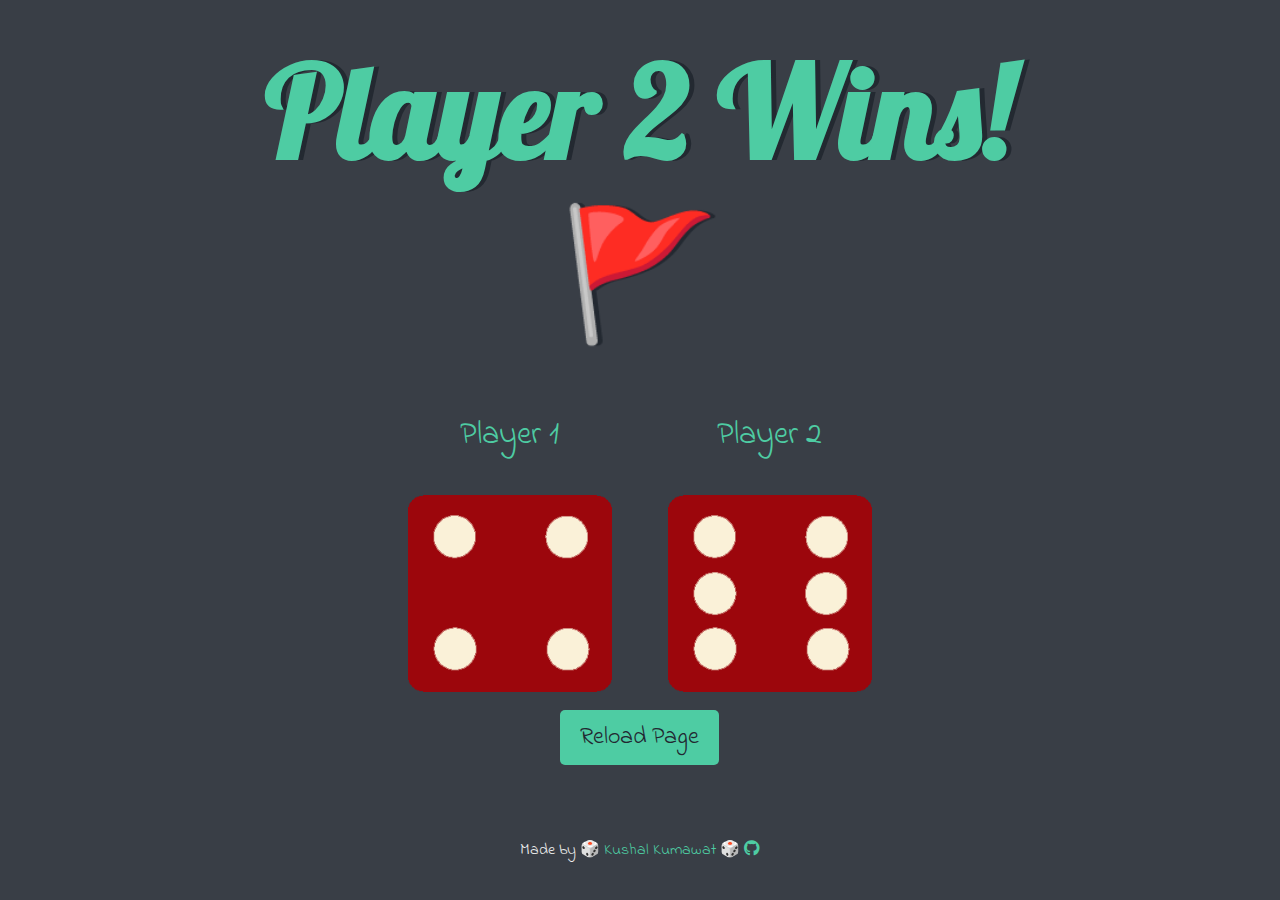
==== index.html @ e8b5230a "bug fixed" ====
<!DOCTYPE html>
<html lang="en" dir="ltr">
  <head>
    <meta charset="utf-8">
    <title>Dicee</title>
    <link rel="stylesheet" href="styles.css">
    <link href="https://fonts.googleapis.com/css?family=Indie+Flower|Lobster" rel="stylesheet">
    <link rel="stylesheet" href="https://cdnjs.cloudflare.com/ajax/libs/font-awesome/6.0.0-beta3/css/all.min.css">
    <meta name="viewport" content="width=device-width, initial-scale=1.0">

  </head>
  <body>

    <div class="container">
      <h1>Refresh Me</h1>

      <div class="dice">
        <p>Player 1</p>
        <img class="img1" src="images/dice6.png">
      </div>

      <div class="dice">
        <p>Player 2</p>
        <img class="img2" src="images/dice6.png">
      </div>

      <br><button onclick="reloadPage()">Reload Page</button>

    </div>

    <script src="index.js" charset="utf-8"></script>

      </body>

      <footer>
         Made by 🎲 <a href="www.linkedin.com/in/kushal-kumawat">Kushal Kumawat</a>  🎲
         <a href="https://github.com/kushalcreations"><i class="fab fa-github"></i></a>
      </footer>
    </html>
---- styles.css ----
.container {
  width: 70%;
  margin: auto;
  text-align: center;
}

.dice {
  text-align: center;
  display: inline-block;

}

body {
  background-color: #393E46;
  overflow-y: hidden;
}

h1 {
  margin: 30px;
  font-family: 'Lobster', cursive;
  text-shadow: 5px 0 #232931;
  font-size: 8rem;
  color: #4ECCA3;
}

p {
  font-size: 2rem;
  color: #4ECCA3;
  font-family: 'Indie Flower', cursive;
}

img {
  width: 80%;
}

footer {
  margin-top: 5%;
  color: #EEEEEE;
  text-align: center;
  font-family: 'Indie Flower', cursive;

}

a {
  color: #4ECCA3;
  text-decoration: none;
}

a:hover {
  color: #F4A261;
}

button {
  background-color: #4ECCA3;
  color: #222831;
  font-size: 1.5rem;
  padding: 10px 20px;
  border: none;
  border-radius: 5px;
  cursor: pointer;
  margin: 10px;
  font-family: 'Indie Flower', cursive;
}

button:hover {
  background-color: #F4A261;
}

/* Media Queries */

@media screen and (max-width: 768px) {
  .container {
    width: 80%;
  }

  h1 {
    font-size: 5rem;
  }

  p {
    font-size: 1.5rem;
  }

  img {
    width: 80%;
  }
}

@media screen and (max-width: 480px) {
  h1 {
    font-size: 4rem;
  }

  p {
    font-size: 1.2rem;
  }
}
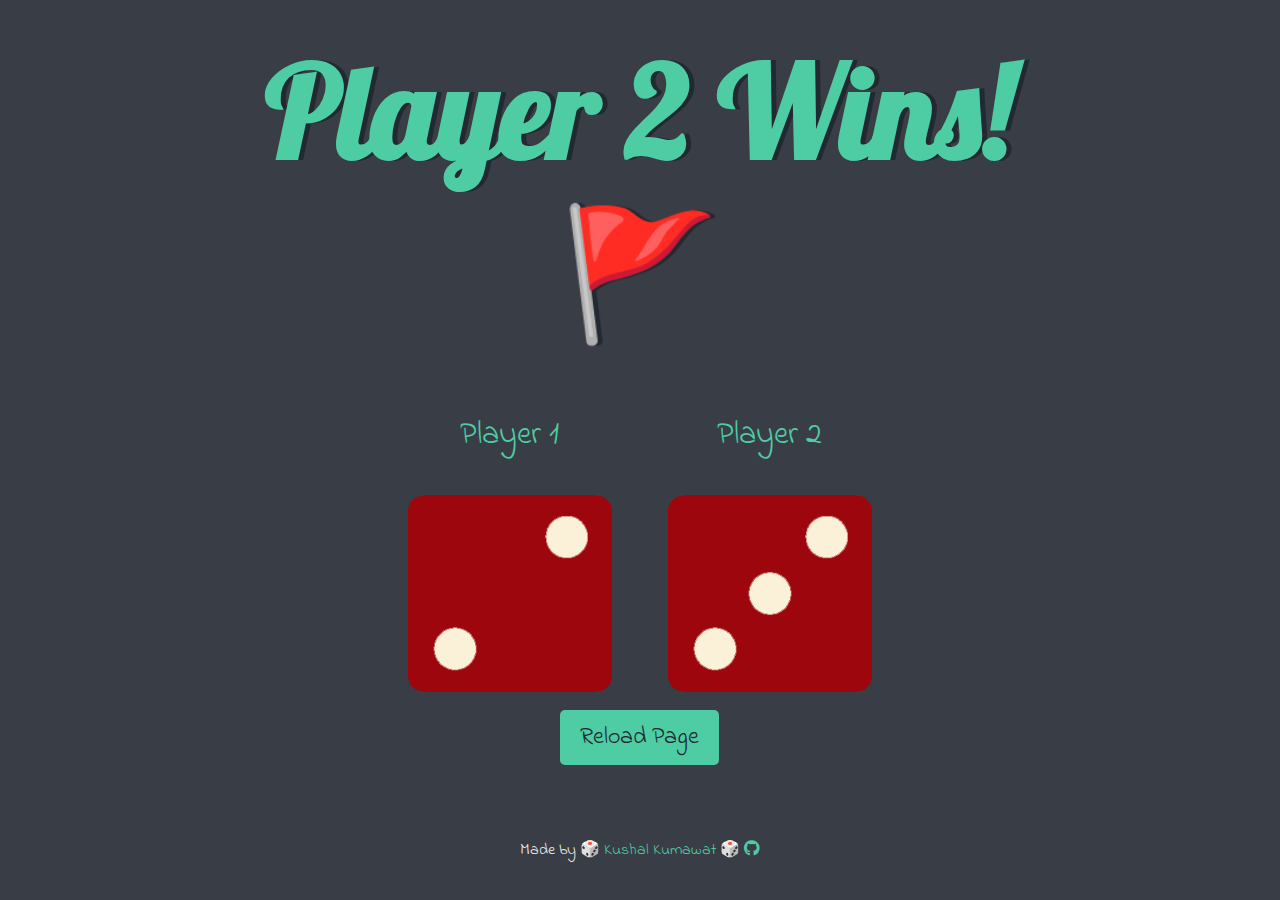
==== commit 68f800a6: "bug fixed" ====
--- a/index.html
+++ b/index.html
@@ -16,19 +16,19 @@
 
       <div class="dice">
         <p>Player 1</p>
-        <img class="img1" src="images/dice6.png">
+        <img class="img1" src="./images/dice6.png">
       </div>
 
       <div class="dice">
         <p>Player 2</p>
-        <img class="img2" src="images/dice6.png">
+        <img class="img2" src="./images/dice6.png">
       </div>
 
       <br><button onclick="reloadPage()">Reload Page</button>
 
     </div>
 
-    <script src="index.js" charset="utf-8"></script>
+    <script src="./index.js" charset="utf-8"></script>
 
       </body>
 
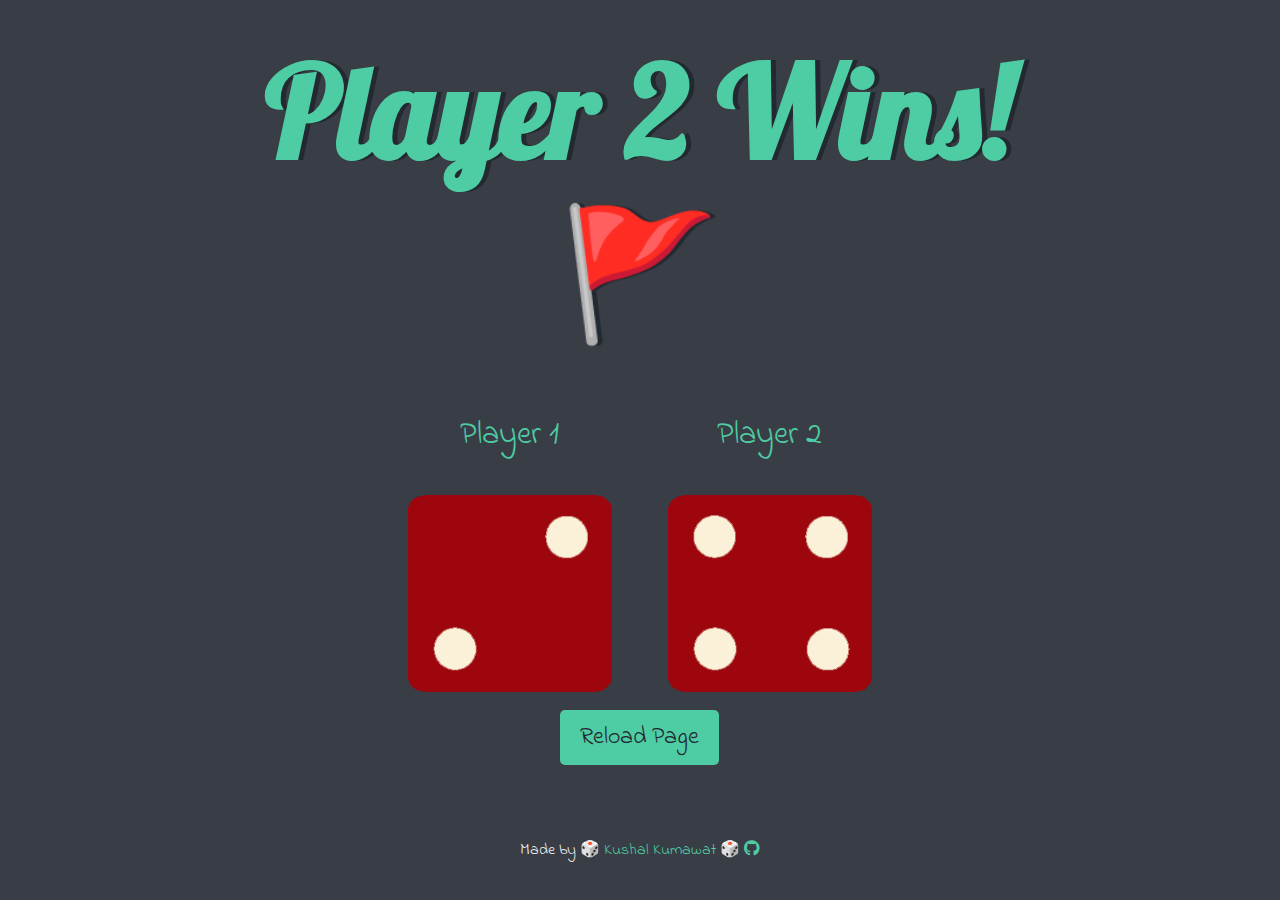
==== commit 7118f3af: "bug fixed" ====
--- a/index.html
+++ b/index.html
@@ -28,7 +28,7 @@
 
     </div>
 
-    <script src="./index.js" charset="utf-8"></script>
+    <script src="./dice.js" charset="utf-8"></script>
 
       </body>
 
